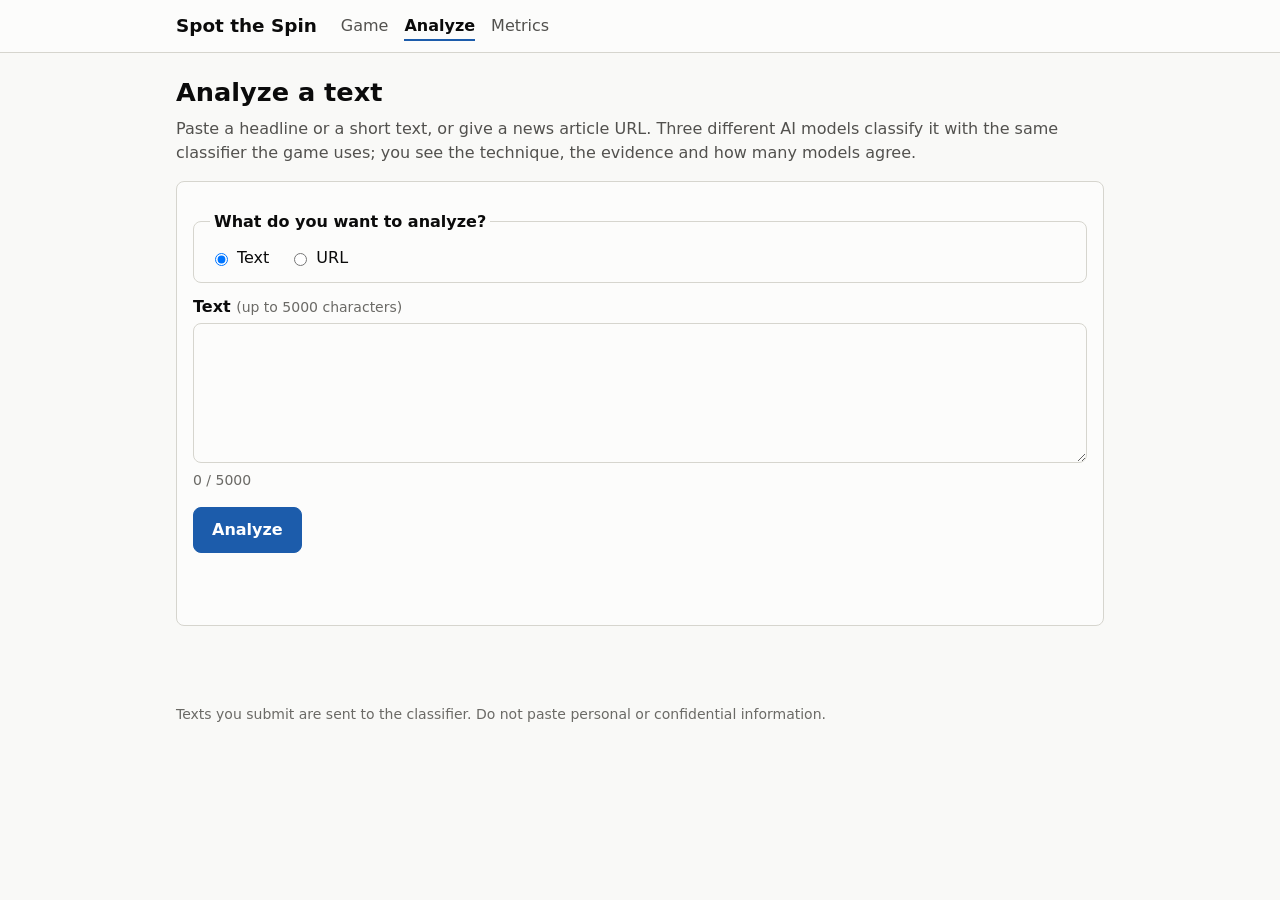
==== frontend/analyze/index.html @ 490c0509 "Add frontend: game, Analyze, /metrics and offline label pages with mock mode" ====
<!doctype html>
<html lang="en">
<head>
  <meta charset="utf-8">
  <meta name="viewport" content="width=device-width, initial-scale=1">
  <title>Analyze a Text</title>
  <meta name="description" content="Paste a text or a URL and see which manipulation technique three AI models find, with highlighted evidence.">
  <link rel="stylesheet" href="../assets/style.css">
</head>
<body>
  <div id="mock-banner" class="mock-banner" role="note" hidden>
    Mock mode: the result is a canned response from frontend/mock/, not a live analysis.
  </div>
  <header class="site-header">
    <div class="inner">
      <a class="brand" href="../" data-internal>Spot the Spin</a>
      <nav class="site-nav" aria-label="Main">
        <ul>
          <li><a href="../" data-internal>Game</a></li>
          <li><a href="./" data-internal aria-current="page">Analyze</a></li>
          <li><a href="../metrics/" data-internal>Metrics</a></li>
        </ul>
      </nav>
    </div>
  </header>

  <main id="analyze">
    <h1>Analyze a text</h1>
    <p class="lead">Paste a headline or a short text, or give a news article URL. Three different AI models classify it with the same classifier the game uses; you see the technique, the evidence and how many models agree.</p>

    <form id="analyze-form" class="card" novalidate>
      <fieldset>
        <legend>What do you want to analyze?</legend>
        <div class="inline-choices">
          <label for="mode-text"><input type="radio" name="input-mode" id="mode-text" value="text" checked> Text</label>
          <label for="mode-url"><input type="radio" name="input-mode" id="mode-url" value="url"> URL</label>
        </div>
      </fieldset>
      <div class="field" id="field-text">
        <label for="analyze-text">Text <span class="hint">(up to 5000 characters)</span></label>
        <textarea id="analyze-text" name="text" maxlength="5000" aria-describedby="text-count"></textarea>
        <div id="text-count" class="hint">0 / 5000</div>
      </div>
      <div class="field" id="field-url" hidden>
        <label for="analyze-url">Article URL <span class="hint">(https only; the headline and lead are extracted)</span></label>
        <input type="url" id="analyze-url" name="url" placeholder="https://example.com/news/story" inputmode="url" autocomplete="off">
      </div>
      <div class="btn-row">
        <button type="submit" id="analyze-submit" class="btn">Analyze</button>
      </div>
      <p id="analyze-status" class="status" role="status" aria-live="polite"></p>
      <div id="analyze-error" class="error" role="alert" hidden></div>
    </form>

    <section id="analyze-result" aria-labelledby="h-result" hidden>
      <h2 id="h-result">Result</h2>
      <p id="result-mock-note" class="banner banner-info" hidden></p>
      <div id="result-disputed" class="disputed-box" hidden></div>
      <div class="card">
        <div class="verdict-head">
          <span id="result-technique-label">Majority answer:</span>
          <span id="result-technique" class="verdict-technique"></span>
          <span id="result-confidence" class="pill"></span>
        </div>
        <p class="small muted">System confidence is the number of models that agree, not a probability. The answer can be wrong; see <a href="../metrics/" data-internal>measured accuracy</a>.</p>
        <p id="result-explanation"></p>
      </div>

      <h3>Evidence in the text</h3>
      <ul class="legend" aria-label="Highlight legend">
        <li><span class="swatch swatch-ref" aria-hidden="true"></span>Evidence chosen by at least two models</li>
      </ul>
      <p id="result-source" class="small muted" hidden></p>
      <div id="result-text" class="analyzed-text"></div>
      <p class="small">Evidence spans: <span id="result-spans"></span></p>

      <h3>How each model voted</h3>
      <div id="result-votes"></div>
    </section>
  </main>

  <footer class="site-footer">
    <p>Texts you submit are sent to the classifier. Do not paste personal or confidential information.</p>
  </footer>
  <script type="module" src="../assets/analyze.js"></script>
</body>
</html>
---- frontend/assets/style.css ----
/* Spot the Spin - shared styles. Plain CSS, no build step. */

:root {
  color-scheme: light;
  --page: #f9f9f7;
  --surface: #fcfcfb;
  --surface-2: #f0efec;
  --ink: #0b0b0b;
  --ink-2: #52514e;
  --muted: #6b6a66;
  --border: #d6d5ce;
  --grid: #e1e0d9;
  --accent: #1c5cab;
  --accent-ink: #ffffff;
  --focus: #1c5cab;
  --seq-1: #cde2fb;
  --seq-2: #86b6ef;
  --seq-3: #2a78d6;
  --seq-4: #104281;
  --ci-band: #9ec5f4;
  --ci-dot: #104281;
  --ref-bg: #fde68a;
  --ref-ink: #0b0b0b;
  --pick-line: #1c5cab;
  --good: #0a6b0a;
  --good-bg: #e3f4e3;
  --warn: #7a4b00;
  --warn-bg: #fff1cc;
  --warn-border: #e0a100;
  --bad: #a52828;
  --bad-bg: #fbe4e4;
  --radius: 8px;
  --gutter: 16px;
  font-family: system-ui, -apple-system, "Segoe UI", Roboto, sans-serif;
}

@media (prefers-color-scheme: dark) {
  :root:not([data-theme="light"]) {
    color-scheme: dark;
    --page: #0d0d0d;
    --surface: #1a1a19;
    --surface-2: #262624;
    --ink: #f0efec;
    --ink-2: #c3c2b7;
    --muted: #a6a59d;
    --border: #3d3d3a;
    --grid: #2c2c2a;
    --accent: #6da7ec;
    --accent-ink: #0b0b0b;
    --focus: #86b6ef;
    --seq-1: #1b2a3d;
    --seq-2: #184f95;
    --seq-3: #3987e5;
    --seq-4: #9ec5f4;
    --ci-band: #256abf;
    --ci-dot: #cde2fb;
    --ref-bg: #6b5200;
    --ref-ink: #fff8e0;
    --pick-line: #86b6ef;
    --good: #7fd67f;
    --good-bg: #13301a;
    --warn: #ffd580;
    --warn-bg: #3a2c00;
    --warn-border: #c98500;
    --bad: #ff9c9c;
    --bad-bg: #3d1616;
  }
}

:root[data-theme="dark"] {
  color-scheme: dark;
  --page: #0d0d0d;
  --surface: #1a1a19;
  --surface-2: #262624;
  --ink: #f0efec;
  --ink-2: #c3c2b7;
  --muted: #a6a59d;
  --border: #3d3d3a;
  --grid: #2c2c2a;
  --accent: #6da7ec;
  --accent-ink: #0b0b0b;
  --focus: #86b6ef;
  --seq-1: #1b2a3d;
  --seq-2: #184f95;
  --seq-3: #3987e5;
  --seq-4: #9ec5f4;
  --ci-band: #256abf;
  --ci-dot: #cde2fb;
  --ref-bg: #6b5200;
  --ref-ink: #fff8e0;
  --pick-line: #86b6ef;
  --good: #7fd67f;
  --good-bg: #13301a;
  --warn: #ffd580;
  --warn-bg: #3a2c00;
  --warn-border: #c98500;
  --bad: #ff9c9c;
  --bad-bg: #3d1616;
}

*, *::before, *::after { box-sizing: border-box; }

html { -webkit-text-size-adjust: 100%; }

body {
  margin: 0;
  background: var(--page);
  color: var(--ink);
  font-size: 1rem;
  line-height: 1.5;
  overflow-x: hidden;
}

a { color: var(--accent); }

:focus-visible {
  outline: 3px solid var(--focus);
  outline-offset: 2px;
}

.visually-hidden {
  position: absolute !important;
  width: 1px; height: 1px;
  padding: 0; margin: -1px;
  overflow: hidden; clip: rect(0 0 0 0);
  white-space: nowrap; border: 0;
}

/* ---------- Layout ---------- */

.site-header {
  background: var(--surface);
  border-bottom: 1px solid var(--border);
}
.site-header .inner,
main,
.site-footer {
  max-width: 960px;
  margin: 0 auto;
  padding-left: var(--gutter);
  padding-right: var(--gutter);
}
.site-header .inner {
  display: flex;
  flex-wrap: wrap;
  align-items: center;
  gap: 8px 24px;
  padding-top: 12px;
  padding-bottom: 12px;
}
.brand {
  font-weight: 700;
  font-size: 1.15rem;
  color: var(--ink);
  text-decoration: none;
}
.site-nav ul {
  list-style: none;
  display: flex;
  flex-wrap: wrap;
  gap: 4px 16px;
  margin: 0;
  padding: 0;
}
.site-nav a {
  color: var(--ink-2);
  text-decoration: none;
  padding: 4px 0;
  border-bottom: 2px solid transparent;
}
.site-nav a[aria-current="page"] {
  color: var(--ink);
  border-bottom-color: var(--accent);
  font-weight: 600;
}
main { padding-top: 24px; padding-bottom: 48px; }
.site-footer {
  color: var(--muted);
  font-size: 0.875rem;
  padding-bottom: 32px;
}

h1 { font-size: 1.6rem; line-height: 1.25; margin: 0 0 8px; }
h2 { font-size: 1.25rem; margin: 32px 0 12px; }
h3 { font-size: 1.05rem; margin: 24px 0 8px; }
.lead { color: var(--ink-2); margin-top: 0; }
.muted { color: var(--muted); }
.small { font-size: 0.875rem; }

.card {
  background: var(--surface);
  border: 1px solid var(--border);
  border-radius: var(--radius);
  padding: 16px;
  margin: 16px 0;
}

/* ---------- Banners ---------- */

.banner {
  border-radius: var(--radius);
  padding: 12px 16px;
  margin: 0 0 16px;
  border: 1px solid;
}
.banner strong { display: block; }
.banner-warn { background: var(--warn-bg); color: var(--warn); border-color: var(--warn-border); }
.banner-bad { background: var(--bad-bg); color: var(--bad); border-color: var(--bad); }
.banner-info { background: var(--surface-2); color: var(--ink-2); border-color: var(--border); }
.mock-banner {
  background: var(--warn-bg);
  color: var(--warn);
  border-bottom: 2px solid var(--warn-border);
  text-align: center;
  padding: 6px var(--gutter);
  font-size: 0.875rem;
}

/* ---------- Forms and buttons ---------- */

button, input, textarea, select { font: inherit; color: inherit; }

.btn {
  display: inline-block;
  min-height: 44px;
  padding: 10px 18px;
  border-radius: var(--radius);
  border: 1px solid var(--accent);
  background: var(--accent);
  color: var(--accent-ink);
  font-weight: 600;
  cursor: pointer;
}
.btn:disabled { opacity: 0.5; cursor: not-allowed; }
.btn-secondary {
  background: transparent;
  color: var(--accent);
}
.btn-row {
  display: flex;
  flex-wrap: wrap;
  gap: 8px;
  margin-top: 16px;
}

label { font-weight: 600; }
.field { margin: 12px 0; }
.field label, .field .label { display: block; margin-bottom: 4px; }
.hint { color: var(--muted); font-size: 0.875rem; font-weight: 400; }

input[type="text"], input[type="url"], textarea, select {
  width: 100%;
  max-width: 100%;
  padding: 10px 12px;
  border: 1px solid var(--border);
  border-radius: var(--radius);
  background: var(--surface);
}
textarea { min-height: 140px; resize: vertical; }

fieldset {
  border: 1px solid var(--border);
  border-radius: var(--radius);
  padding: 12px 16px;
  margin: 12px 0;
  min-width: 0;
}
legend { font-weight: 600; padding: 0 4px; }

.choice-list { display: grid; gap: 8px; margin: 0; padding: 0; list-style: none; }
@media (min-width: 640px) {
  .choice-list { grid-template-columns: 1fr 1fr; }
}
.choice {
  display: flex;
  gap: 10px;
  align-items: flex-start;
  border: 1px solid var(--border);
  border-radius: var(--radius);
  padding: 10px 12px;
  background: var(--surface);
  cursor: pointer;
  font-weight: 400;
}
.choice input { margin-top: 4px; flex: none; width: 18px; height: 18px; }
.choice .choice-title { font-weight: 600; display: block; }
.choice .choice-desc { color: var(--muted); font-size: 0.875rem; display: block; }
.choice:has(input:checked) { border-color: var(--accent); box-shadow: inset 0 0 0 1px var(--accent); }

.inline-choices { display: flex; flex-wrap: wrap; gap: 8px 20px; }
.inline-choices label { font-weight: 400; display: inline-flex; gap: 6px; align-items: center; }

/* ---------- Steps ---------- */

.steps {
  list-style: none;
  display: flex;
  flex-wrap: wrap;
  gap: 4px 6px;
  padding: 0;
  margin: 0 0 16px;
  font-size: 0.875rem;
}
.steps li {
  padding: 4px 10px;
  border-radius: 999px;
  border: 1px solid var(--border);
  color: var(--muted);
}
.steps li[aria-current="step"] {
  border-color: var(--accent);
  color: var(--ink);
  font-weight: 600;
}

.headline-list { list-style: none; padding: 0; margin: 0; display: grid; gap: 12px; }
.headline-list li {
  background: var(--surface);
  border: 1px solid var(--border);
  border-radius: var(--radius);
  padding: 12px 16px;
}
.headline-text { font-size: 1.15rem; font-weight: 600; line-height: 1.4; }
.headline-meta { color: var(--muted); font-size: 0.875rem; }
.headline-current {
  font-size: 1.2rem;
  font-weight: 600;
  line-height: 1.6;
  background: var(--surface);
  border: 1px solid var(--border);
  border-radius: var(--radius);
  padding: 12px 16px;
  overflow-wrap: anywhere;
}

/* ---------- Word tokens (keyboard-operable buttons) ---------- */

.tokens { line-height: 2.2; overflow-wrap: anywhere; }
.token {
  display: inline;
  font: inherit;
  font-weight: inherit;
  color: inherit;
  background: transparent;
  border: 0;
  border-bottom: 2px dashed var(--border);
  border-radius: 3px;
  padding: 2px 1px;
  margin: 0;
  cursor: pointer;
}
.token:hover { background: var(--surface-2); }
.token[aria-pressed="true"] {
  background: var(--accent);
  color: var(--accent-ink);
  border-bottom-color: var(--accent);
}
.tokens.is-disabled .token { cursor: not-allowed; opacity: 0.6; }

/* ---------- Highlighting ---------- */

.hl-ref {
  background: var(--ref-bg);
  color: var(--ref-ink);
  border-radius: 3px;
  padding: 0 1px;
}
.hl-pick {
  text-decoration: underline;
  text-decoration-color: var(--pick-line);
  text-decoration-thickness: 3px;
  text-underline-offset: 4px;
}
.legend {
  display: flex;
  flex-wrap: wrap;
  gap: 4px 16px;
  font-size: 0.875rem;
  color: var(--ink-2);
  margin: 8px 0;
  padding: 0;
  list-style: none;
}
.swatch {
  display: inline-block;
  width: 1.4em;
  height: 1em;
  vertical-align: -2px;
  margin-right: 4px;
  border-radius: 3px;
}
.swatch-ref { background: var(--ref-bg); border: 1px solid var(--warn-border); }
.swatch-pick { border-bottom: 3px solid var(--pick-line); border-radius: 0; }

.analyzed-text {
  white-space: pre-wrap;
  overflow-wrap: anywhere;
  line-height: 1.8;
  background: var(--surface);
  border: 1px solid var(--border);
  border-radius: var(--radius);
  padding: 12px 16px;
}

/* ---------- Verdict blocks ---------- */

.verdict-head { display: flex; flex-wrap: wrap; gap: 8px 16px; align-items: baseline; }
.verdict-technique { font-size: 1.3rem; font-weight: 700; }
.pill {
  display: inline-block;
  padding: 2px 10px;
  border-radius: 999px;
  font-size: 0.875rem;
  font-weight: 600;
  border: 1px solid var(--border);
  background: var(--surface-2);
  color: var(--ink-2);
}
.pill-good { background: var(--good-bg); color: var(--good); border-color: var(--good); }
.pill-warn { background: var(--warn-bg); color: var(--warn); border-color: var(--warn-border); }
.pill-bad { background: var(--bad-bg); color: var(--bad); border-color: var(--bad); }

.disputed-box {
  border: 2px solid var(--warn-border);
  background: var(--warn-bg);
  color: var(--warn);
  border-radius: var(--radius);
  padding: 12px 16px;
  margin: 12px 0;
}
.disputed-box strong { font-size: 1.1rem; }

.score-table { width: 100%; border-collapse: collapse; }
.score-table th, .score-table td { text-align: left; padding: 6px 8px; border-bottom: 1px solid var(--grid); }
.score-table td.num { text-align: right; font-variant-numeric: tabular-nums; white-space: nowrap; }
.score-table tr.total td, .score-table tr.total th { font-weight: 700; border-bottom: 0; }
.big-score { font-size: 2.4rem; font-weight: 700; line-height: 1.1; }

/* ---------- Tables (metrics, votes) ---------- */

.table-wrap {
  overflow-x: auto;
  -webkit-overflow-scrolling: touch;
  max-width: 100%;
  border: 1px solid var(--border);
  border-radius: var(--radius);
  background: var(--surface);
}
table.data {
  width: 100%;
  border-collapse: collapse;
  font-size: 0.9rem;
}
table.data caption {
  text-align: left;
  padding: 8px 12px;
  color: var(--ink-2);
  font-size: 0.875rem;
}
table.data th, table.data td {
  padding: 6px 10px;
  border-bottom: 1px solid var(--grid);
  text-align: left;
  vertical-align: middle;
}
table.data th { font-weight: 600; color: var(--ink-2); }
table.data td.num, table.data th.num { text-align: right; font-variant-numeric: tabular-nums; white-space: nowrap; }
table.data tbody tr:last-child td, table.data tbody tr:last-child th { border-bottom: 0; }

/* Confusion matrix */
table.cm th, table.cm td { text-align: center; padding: 6px; min-width: 40px; }
table.cm th[scope="row"] { text-align: left; white-space: nowrap; }
table.cm td.cell { font-variant-numeric: tabular-nums; }
table.cm td.diag { font-weight: 700; outline: 2px solid var(--ink-2); outline-offset: -3px; }
table.cm thead th.col-head { writing-mode: vertical-rl; transform: rotate(180deg); white-space: nowrap; font-size: 0.8rem; }
.cm-s0 { background: transparent; }
.cm-s1 { background: var(--seq-1); }
.cm-s2 { background: var(--seq-2); }
.cm-s3 { background: var(--seq-3); color: #ffffff; }
.cm-s4 { background: var(--seq-4); color: #ffffff; }
@media (prefers-color-scheme: dark) {
  :root:not([data-theme="light"]) .cm-s4 { color: #0b0b0b; }
}
:root[data-theme="dark"] .cm-s4 { color: #0b0b0b; }

/* Interval bar: value dot plus Wilson 95% band on a 0..1 track */
.ci-bar {
  position: relative;
  height: 14px;
  min-width: 100px;
  width: 100%;
  background: linear-gradient(to right, var(--grid) 0 1px, transparent 1px) 0 0 / 25% 100% repeat-x;
  border-left: 1px solid var(--border);
  border-right: 1px solid var(--border);
}
.ci-bar .band {
  position: absolute;
  top: 4px;
  height: 6px;
  background: var(--ci-band);
  border-radius: 3px;
}
.ci-bar .dot {
  position: absolute;
  top: 1px;
  width: 12px;
  height: 12px;
  margin-left: -6px;
  border-radius: 50%;
  background: var(--ci-dot);
  border: 2px solid var(--surface);
}

/* Stat tiles */
.tiles {
  display: grid;
  gap: 12px;
  grid-template-columns: repeat(auto-fit, minmax(180px, 1fr));
  margin: 12px 0;
}
.tile {
  background: var(--surface);
  border: 1px solid var(--border);
  border-radius: var(--radius);
  padding: 12px 14px;
}
.tile .tile-label { color: var(--ink-2); font-size: 0.875rem; font-weight: 600; }
.tile .tile-value { font-size: 1.8rem; font-weight: 700; line-height: 1.2; }
.tile .tile-sub { color: var(--muted); font-size: 0.8rem; }
.tile-prominent {
  border: 2px solid var(--accent);
  grid-column: 1 / -1;
}
.tile-prominent .tile-value { font-size: 2.4rem; }

.source-section {
  border-top: 3px solid var(--border);
  margin-top: 32px;
  padding-top: 8px;
}
.empty-state {
  border: 1px dashed var(--border);
  border-radius: var(--radius);
  padding: 16px;
  color: var(--ink-2);
  background: var(--surface);
}

/* Status / errors */
.status { min-height: 1.5em; color: var(--ink-2); }
.error {
  color: var(--bad);
  background: var(--bad-bg);
  border: 1px solid var(--bad);
  border-radius: var(--radius);
  padding: 10px 14px;
}
[hidden] { display: none !important; }

/* Label helper */
.label-layout { display: grid; gap: 16px; }
.progress { font-variant-numeric: tabular-nums; }
.kbd-hint { font-size: 0.8rem; color: var(--muted); }

@media (max-width: 480px) {
  h1 { font-size: 1.35rem; }
  .headline-current { font-size: 1.05rem; }
  .tile-prominent .tile-value { font-size: 2rem; }
  .btn { width: 100%; }
}
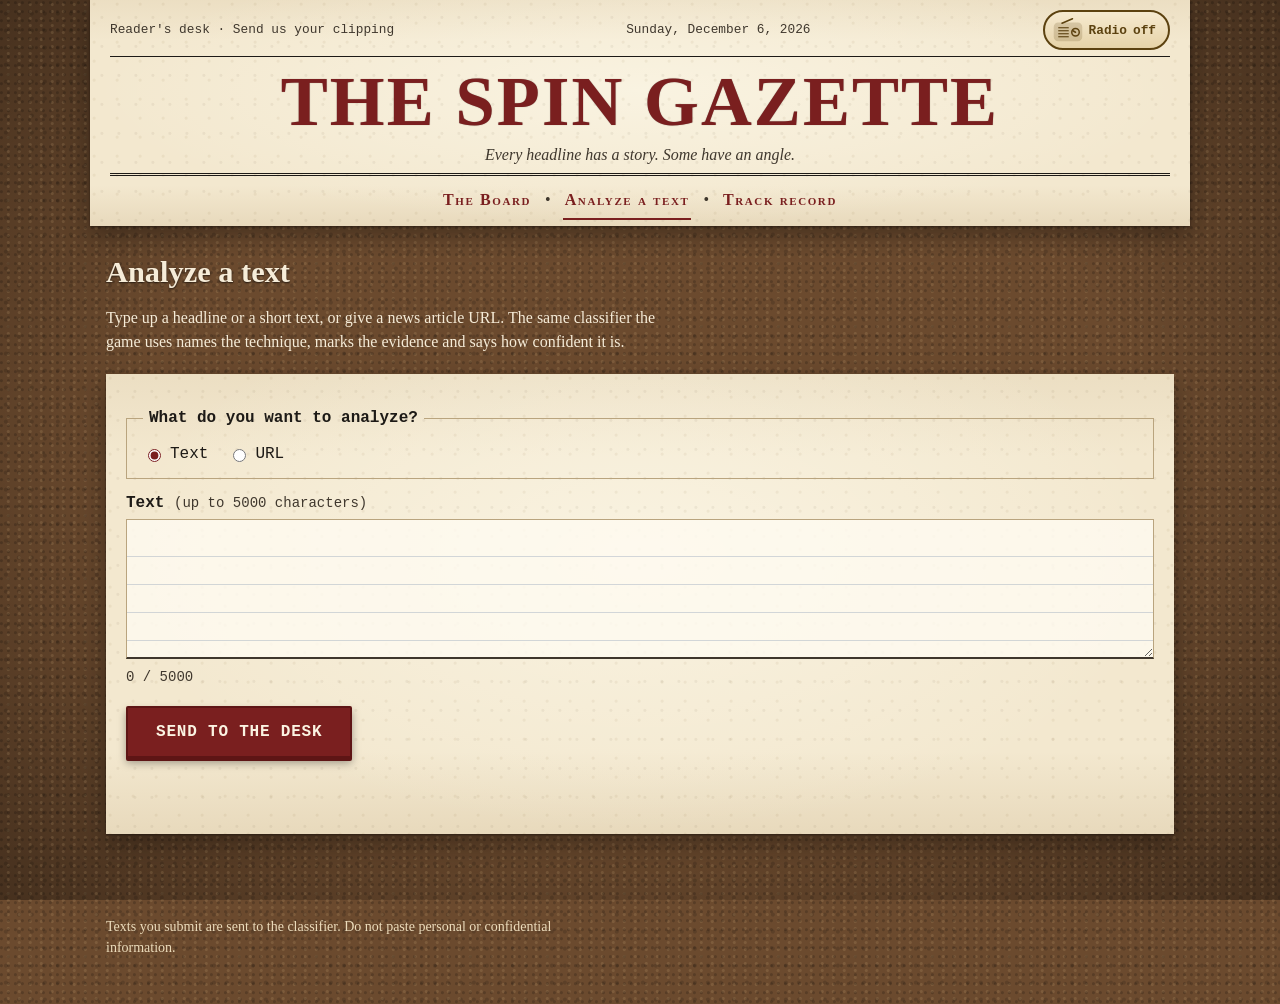
==== commit 3f03837f: "Redesign frontend as a detective cork board with animations, confidence scale and radio music" ====
--- a/frontend/analyze/index.html
+++ b/frontend/analyze/index.html
@@ -4,31 +4,45 @@
   <meta charset="utf-8">
   <meta name="viewport" content="width=device-width, initial-scale=1">
   <title>Analyze a Text</title>
-  <meta name="description" content="Paste a text or a URL and see which manipulation technique three AI models find, with highlighted evidence.">
+  <meta name="description" content="Paste a text or a URL and see which manipulation technique the classifier finds, with highlighted evidence.">
   <link rel="stylesheet" href="../assets/style.css">
 </head>
-<body>
+<body class="page-analyze">
   <div id="mock-banner" class="mock-banner" role="note" hidden>
     Mock mode: the result is a canned response from frontend/mock/, not a live analysis.
   </div>
-  <header class="site-header">
-    <div class="inner">
-      <a class="brand" href="../" data-internal>Spot the Spin</a>
-      <nav class="site-nav" aria-label="Main">
-        <ul>
-          <li><a href="../" data-internal>Game</a></li>
-          <li><a href="./" data-internal aria-current="page">Analyze</a></li>
-          <li><a href="../metrics/" data-internal>Metrics</a></li>
-        </ul>
-      </nav>
+  <header class="masthead paper">
+    <div class="masthead-top">
+      <span class="edition">Reader's desk · Send us your clipping</span>
+      <span id="masthead-date" class="dateline"></span>
+      <button type="button" id="radio-toggle" class="radio-toggle" aria-pressed="false" aria-label="Background music: old-time radio">
+        <svg class="radio-icon" viewBox="0 0 40 32" aria-hidden="true" focusable="false">
+          <rect x="2" y="7" width="36" height="23" rx="5" fill="currentColor" opacity=".18" stroke="currentColor" stroke-width="2"/>
+          <path d="M12 7 L26 1" stroke="currentColor" stroke-width="2" stroke-linecap="round"/>
+          <g stroke="currentColor" stroke-width="1.5"><line x1="7" y1="13" x2="21" y2="13"/><line x1="7" y1="17" x2="21" y2="17"/><line x1="7" y1="21" x2="21" y2="21"/><line x1="7" y1="25" x2="21" y2="25"/></g>
+          <circle class="radio-knob" cx="30" cy="19" r="5" fill="none" stroke="currentColor" stroke-width="2"/>
+          <line class="radio-knob-mark" x1="30" y1="19" x2="30" y2="15" stroke="currentColor" stroke-width="2" stroke-linecap="round"/>
+        </svg>
+        <span class="radio-label">Radio</span>
+        <span class="radio-state" aria-hidden="true">off</span>
+      </button>
     </div>
+    <a class="masthead-title" href="../" data-internal>The Spin Gazette</a>
+    <p class="masthead-tag">Every headline has a story. Some have an angle.</p>
+    <nav class="site-nav" aria-label="Main">
+      <ul>
+        <li><a href="../" data-internal>The Board</a></li>
+        <li><a href="./" data-internal aria-current="page">Analyze a text</a></li>
+        <li><a href="../metrics/" data-internal>Track record</a></li>
+      </ul>
+    </nav>
   </header>
 
   <main id="analyze">
-    <h1>Analyze a text</h1>
-    <p class="lead">Paste a headline or a short text, or give a news article URL. Three different AI models classify it with the same classifier the game uses; you see the technique, the evidence and how many models agree.</p>
+    <h1 class="board-heading">Analyze a text</h1>
+    <p class="lead-on-board">Type up a headline or a short text, or give a news article URL. The same classifier the game uses names the technique, marks the evidence and says how confident it is.</p>
 
-    <form id="analyze-form" class="card" novalidate>
+    <form id="analyze-form" class="paper sheet typewriter-sheet" novalidate>
       <fieldset>
         <legend>What do you want to analyze?</legend>
         <div class="inline-choices">
@@ -46,42 +60,41 @@
         <input type="url" id="analyze-url" name="url" placeholder="https://example.com/news/story" inputmode="url" autocomplete="off">
       </div>
       <div class="btn-row">
-        <button type="submit" id="analyze-submit" class="btn">Analyze</button>
+        <button type="submit" id="analyze-submit" class="btn btn-file">Send to the desk</button>
       </div>
       <p id="analyze-status" class="status" role="status" aria-live="polite"></p>
       <div id="analyze-error" class="error" role="alert" hidden></div>
     </form>
 
     <section id="analyze-result" aria-labelledby="h-result" hidden>
-      <h2 id="h-result">Result</h2>
+      <h2 id="h-result" class="board-heading">The desk's verdict</h2>
       <p id="result-mock-note" class="banner banner-info" hidden></p>
-      <div id="result-disputed" class="disputed-box" hidden></div>
-      <div class="card">
+      <div class="clipping paper reveal-clip pinned">
+        <div id="result-stamp" class="stamp" aria-hidden="true"></div>
+        <div id="result-disputed" class="disputed-box" hidden></div>
         <div class="verdict-head">
-          <span id="result-technique-label">Majority answer:</span>
+          <span id="result-technique-label" class="typewriter">System's call:</span>
           <span id="result-technique" class="verdict-technique"></span>
           <span id="result-confidence" class="pill"></span>
         </div>
-        <p class="small muted">System confidence is the number of models that agree, not a probability. The answer can be wrong; see <a href="../metrics/" data-internal>measured accuracy</a>.</p>
-        <p id="result-explanation"></p>
+        <p class="small muted-ink">This is the system's call, not the truth. Confidence says how strongly the system agrees with itself, not a probability; see the <a href="../metrics/" data-internal>measured track record</a>.</p>
+        <p id="result-explanation" class="explanation"></p>
+
+        <h3>Evidence in the text</h3>
+        <ul class="legend" aria-label="Highlight legend">
+          <li><span class="swatch swatch-ref" aria-hidden="true"></span>Evidence the system points to</li>
+        </ul>
+        <p id="result-source" class="small muted-ink" hidden></p>
+        <div id="result-text" class="analyzed-text"></div>
+        <p class="small">Evidence spans: <span id="result-spans"></span></p>
       </div>
-
-      <h3>Evidence in the text</h3>
-      <ul class="legend" aria-label="Highlight legend">
-        <li><span class="swatch swatch-ref" aria-hidden="true"></span>Evidence chosen by at least two models</li>
-      </ul>
-      <p id="result-source" class="small muted" hidden></p>
-      <div id="result-text" class="analyzed-text"></div>
-      <p class="small">Evidence spans: <span id="result-spans"></span></p>
-
-      <h3>How each model voted</h3>
-      <div id="result-votes"></div>
     </section>
   </main>
 
   <footer class="site-footer">
     <p>Texts you submit are sent to the classifier. Do not paste personal or confidential information.</p>
   </footer>
+  <script src="../assets/radio.js" defer></script>
   <script type="module" src="../assets/analyze.js"></script>
 </body>
 </html>
--- a/frontend/assets/style.css
+++ b/frontend/assets/style.css
@@ -1,122 +1,74 @@
-/* Spot the Spin - shared styles. Plain CSS, no build step. */
+/* Spot the Spin - "The Spin Gazette": a 1940s-50s newsroom detective's cork board.
+   Plain CSS, no build step, no external fonts or images: textures are gradients, graphics are inline SVG.
+   One fixed palette (cork, newsprint, ink, oxblood, brass); every text colour pair meets WCAG AA. */
 
 :root {
   color-scheme: light;
-  --page: #f9f9f7;
-  --surface: #fcfcfb;
-  --surface-2: #f0efec;
-  --ink: #0b0b0b;
-  --ink-2: #52514e;
-  --muted: #6b6a66;
-  --border: #d6d5ce;
-  --grid: #e1e0d9;
-  --accent: #1c5cab;
-  --accent-ink: #ffffff;
-  --focus: #1c5cab;
-  --seq-1: #cde2fb;
-  --seq-2: #86b6ef;
-  --seq-3: #2a78d6;
-  --seq-4: #104281;
-  --ci-band: #9ec5f4;
-  --ci-dot: #104281;
-  --ref-bg: #fde68a;
-  --ref-ink: #0b0b0b;
-  --pick-line: #1c5cab;
-  --good: #0a6b0a;
-  --good-bg: #e3f4e3;
-  --warn: #7a4b00;
-  --warn-bg: #fff1cc;
-  --warn-border: #e0a100;
-  --bad: #a52828;
-  --bad-bg: #fbe4e4;
-  --radius: 8px;
+  --cork: #6b4a2e;
+  --cork-dark: #4a321e;
+  --cork-light: #8a6340;
+  --on-cork: #f6ecd8;        /* text placed directly on the cork: >= 7:1 on --cork */
+  --on-cork-2: #ecdcbc;
+  --paper: #f3e8cf;
+  --paper-2: #ebdcbc;
+  --paper-edge: #d9c49b;
+  --card: #fbf6ea;
+  --ink: #1d1a16;
+  --ink-2: #3f372d;          /* secondary text on paper: >= 9:1 */
+  --rule: #b9a47e;
+  --oxblood: #7a1f1f;        /* string, stamps, primary buttons: >= 9:1 on paper */
+  --oxblood-2: #5e1515;
+  --string: #9b2323;
+  --brass: #b08d57;          /* decorative only */
+  --brass-ink: #5c4210;      /* brass-coloured text: >= 6:1 on paper */
+  --green-ink: #1f4d2c;
+  --green-bg: #dde8cf;
+  --marker: #f2cf4a;
+  --marker-ref: #f5d76e;
+  --focus: #1b4f8a;
+  --seq-1: #ead9b5;
+  --seq-2: #d4b47c;
+  --seq-3: #8f6230;
+  --seq-4: #553614;
+  --serif-head: "Playfair Display", "Bodoni 72", Didot, "Bodoni MT", Georgia, "Times New Roman", serif;
+  --serif: Georgia, "Times New Roman", Times, serif;
+  --mono: "Courier New", Courier, "Nimbus Mono PS", "Liberation Mono", monospace;
   --gutter: 16px;
-  font-family: system-ui, -apple-system, "Segoe UI", Roboto, sans-serif;
-}
-
-@media (prefers-color-scheme: dark) {
-  :root:not([data-theme="light"]) {
-    color-scheme: dark;
-    --page: #0d0d0d;
-    --surface: #1a1a19;
-    --surface-2: #262624;
-    --ink: #f0efec;
-    --ink-2: #c3c2b7;
-    --muted: #a6a59d;
-    --border: #3d3d3a;
-    --grid: #2c2c2a;
-    --accent: #6da7ec;
-    --accent-ink: #0b0b0b;
-    --focus: #86b6ef;
-    --seq-1: #1b2a3d;
-    --seq-2: #184f95;
-    --seq-3: #3987e5;
-    --seq-4: #9ec5f4;
-    --ci-band: #256abf;
-    --ci-dot: #cde2fb;
-    --ref-bg: #6b5200;
-    --ref-ink: #fff8e0;
-    --pick-line: #86b6ef;
-    --good: #7fd67f;
-    --good-bg: #13301a;
-    --warn: #ffd580;
-    --warn-bg: #3a2c00;
-    --warn-border: #c98500;
-    --bad: #ff9c9c;
-    --bad-bg: #3d1616;
-  }
-}
-
-:root[data-theme="dark"] {
-  color-scheme: dark;
-  --page: #0d0d0d;
-  --surface: #1a1a19;
-  --surface-2: #262624;
-  --ink: #f0efec;
-  --ink-2: #c3c2b7;
-  --muted: #a6a59d;
-  --border: #3d3d3a;
-  --grid: #2c2c2a;
-  --accent: #6da7ec;
-  --accent-ink: #0b0b0b;
-  --focus: #86b6ef;
-  --seq-1: #1b2a3d;
-  --seq-2: #184f95;
-  --seq-3: #3987e5;
-  --seq-4: #9ec5f4;
-  --ci-band: #256abf;
-  --ci-dot: #cde2fb;
-  --ref-bg: #6b5200;
-  --ref-ink: #fff8e0;
-  --pick-line: #86b6ef;
-  --good: #7fd67f;
-  --good-bg: #13301a;
-  --warn: #ffd580;
-  --warn-bg: #3a2c00;
-  --warn-border: #c98500;
-  --bad: #ff9c9c;
-  --bad-bg: #3d1616;
+  --paper-bg:
+    radial-gradient(circle at 18% 22%, rgba(120, 85, 30, 0.07) 0 1px, transparent 2px) 0 0 / 23px 19px,
+    radial-gradient(circle at 70% 60%, rgba(60, 40, 10, 0.06) 0 1px, transparent 2px) 0 0 / 17px 29px,
+    radial-gradient(ellipse at 50% 40%, rgba(255, 252, 240, 0.55), rgba(255, 252, 240, 0) 70%),
+    linear-gradient(180deg, rgba(150, 110, 50, 0.08), rgba(150, 110, 50, 0) 18%, rgba(150, 110, 50, 0) 82%, rgba(150, 110, 50, 0.12)),
+    var(--paper);
+  font-family: var(--serif);
 }
 
 *, *::before, *::after { box-sizing: border-box; }
-
 html { -webkit-text-size-adjust: 100%; }
 
 body {
   margin: 0;
-  background: var(--page);
-  color: var(--ink);
+  color: var(--on-cork);
   font-size: 1rem;
   line-height: 1.5;
   overflow-x: hidden;
-}
-
-a { color: var(--accent); }
-
-:focus-visible {
-  outline: 3px solid var(--focus);
-  outline-offset: 2px;
-}
+  min-height: 100vh;
+  background-color: var(--cork);
+  background-image:
+    radial-gradient(circle at 20% 30%, rgba(0, 0, 0, 0.18) 0 1px, transparent 2px),
+    radial-gradient(circle at 75% 65%, rgba(255, 220, 160, 0.12) 0 1px, transparent 2px),
+    radial-gradient(circle at 45% 80%, rgba(0, 0, 0, 0.14) 0 1.5px, transparent 2.5px),
+    radial-gradient(ellipse at center, rgba(0, 0, 0, 0) 55%, rgba(0, 0, 0, 0.35) 100%);
+  background-size: 7px 9px, 11px 7px, 13px 17px, 100% 100%;
+  background-attachment: scroll, scroll, scroll, fixed;
+}
+
+a { color: var(--oxblood); text-underline-offset: 2px; }
+body > main a:not(.btn):not(.note-link), .site-footer a { color: inherit; }
+.paper a:not(.btn):not(.note-link) { color: var(--oxblood); }
+
+:focus-visible { outline: 3px solid var(--focus); outline-offset: 2px; }
+body :focus-visible { box-shadow: 0 0 0 5px rgba(246, 236, 216, 0.9); }
 
 .visually-hidden {
   position: absolute !important;
@@ -125,446 +77,752 @@
   overflow: hidden; clip: rect(0 0 0 0);
   white-space: nowrap; border: 0;
 }
-
-/* ---------- Layout ---------- */
-
-.site-header {
-  background: var(--surface);
-  border-bottom: 1px solid var(--border);
-}
-.site-header .inner,
-main,
-.site-footer {
-  max-width: 960px;
+[hidden] { display: none !important; }
+
+.typewriter { font-family: var(--mono); letter-spacing: 0.02em; }
+.small-caps { font-variant: small-caps; letter-spacing: 0.08em; }
+.small { font-size: 0.875rem; }
+.muted, .muted-ink { color: var(--ink-2); }
+
+/* ---------- Paper ---------- */
+
+.paper {
+  position: relative;
+  isolation: isolate;
+  color: var(--ink);
+}
+.paper::before {
+  content: "";
+  position: absolute;
+  inset: 0;
+  z-index: -1;
+  background: var(--paper-bg);
+  box-shadow: 0 1px 2px rgba(0, 0, 0, 0.35), 0 10px 24px rgba(0, 0, 0, 0.35);
+}
+.sheet { padding: 20px; margin: 20px 0; }
+
+/* Deckled / torn edge clippings: the paper layer is clipped, the drop shadow follows the clip. */
+.clipping { padding: 22px 20px 18px; filter: drop-shadow(0 6px 7px rgba(0, 0, 0, 0.42)); }
+.clipping::before {
+  box-shadow: none;
+  clip-path: polygon(0% 2%, 4% 0%, 9% 1.5%, 15% 0.3%, 22% 1.8%, 30% 0.2%, 37% 1.4%, 45% 0%, 52% 1.6%, 60% 0.4%, 67% 1.9%, 75% 0.3%, 82% 1.5%, 90% 0%, 96% 1.4%, 100% 0.5%,
+    99.2% 12%, 100% 25%, 99% 38%, 100% 52%, 99.3% 66%, 100% 80%, 99% 92%, 100% 99%,
+    95% 98.3%, 88% 100%, 81% 98.6%, 73% 99.8%, 66% 98.4%, 58% 100%, 50% 98.6%, 42% 99.7%, 35% 98.2%, 27% 100%, 19% 98.5%, 11% 99.8%, 5% 98.4%, 0% 100%,
+    0.8% 88%, 0% 75%, 1% 62%, 0% 48%, 0.7% 34%, 0% 20%);
+}
+
+/* Push pin */
+.pinned::after, .case-card::after, .note-card::after {
+  content: "";
+  position: absolute;
+  top: -6px;
+  left: calc(50% - 9px);
+  width: 18px;
+  height: 18px;
+  border-radius: 50%;
+  background: radial-gradient(circle at 35% 30%, #f0a5a5 0 2px, #b32a2a 3px, #6e1414 9px);
+  box-shadow: 1px 3px 3px rgba(0, 0, 0, 0.5);
+  z-index: 2;
+}
+.note-card::after { background: radial-gradient(circle at 35% 30%, #fff3c4 0 2px, #c9a24e 3px, #6b4f1a 9px); }
+
+/* ---------- Masthead ---------- */
+
+.masthead {
+  max-width: 1100px;
   margin: 0 auto;
-  padding-left: var(--gutter);
-  padding-right: var(--gutter);
-}
-.site-header .inner {
+  padding: 10px 20px 0;
+  text-align: center;
+}
+.masthead-top {
   display: flex;
   flex-wrap: wrap;
   align-items: center;
-  gap: 8px 24px;
-  padding-top: 12px;
-  padding-bottom: 12px;
-}
-.brand {
-  font-weight: 700;
-  font-size: 1.15rem;
+  justify-content: space-between;
+  gap: 6px 16px;
+  font-family: var(--mono);
+  font-size: 0.8rem;
+  color: var(--ink-2);
+  border-bottom: 1px solid var(--ink);
+  padding-bottom: 6px;
+}
+.masthead-title {
+  display: block;
+  font-family: var(--serif-head);
+  font-weight: 900;
+  font-size: clamp(2.1rem, 8vw, 4.4rem);
+  line-height: 1.05;
+  letter-spacing: 0.03em;
+  text-transform: uppercase;
   color: var(--ink);
   text-decoration: none;
-}
+  margin: 8px 0 2px;
+  text-shadow: 0 0 1px rgba(29, 26, 22, 0.45);
+}
+.masthead-tag {
+  font-style: italic;
+  margin: 0;
+  padding: 2px 0 6px;
+  color: var(--ink-2);
+  border-bottom: 3px double var(--ink);
+}
+.masthead-compact .masthead-title { font-size: clamp(1.4rem, 5vw, 2.2rem); padding-bottom: 8px; }
 .site-nav ul {
   list-style: none;
   display: flex;
   flex-wrap: wrap;
-  gap: 4px 16px;
+  justify-content: center;
+  gap: 0;
   margin: 0;
-  padding: 0;
-}
+  padding: 6px 0;
+}
+.site-nav li + li::before { content: "\2022"; color: var(--ink-2); padding: 0 12px; }
 .site-nav a {
-  color: var(--ink-2);
+  color: var(--ink);
   text-decoration: none;
-  padding: 4px 0;
+  font-variant: small-caps;
+  letter-spacing: 0.1em;
+  font-weight: 700;
+  display: inline-block;
+  padding: 6px 2px;
   border-bottom: 2px solid transparent;
 }
-.site-nav a[aria-current="page"] {
-  color: var(--ink);
-  border-bottom-color: var(--accent);
-  font-weight: 600;
-}
-main { padding-top: 24px; padding-bottom: 48px; }
-.site-footer {
-  color: var(--muted);
-  font-size: 0.875rem;
-  padding-bottom: 32px;
-}
-
-h1 { font-size: 1.6rem; line-height: 1.25; margin: 0 0 8px; }
-h2 { font-size: 1.25rem; margin: 32px 0 12px; }
-h3 { font-size: 1.05rem; margin: 24px 0 8px; }
-.lead { color: var(--ink-2); margin-top: 0; }
-.muted { color: var(--muted); }
-.small { font-size: 0.875rem; }
-
-.card {
-  background: var(--surface);
-  border: 1px solid var(--border);
-  border-radius: var(--radius);
-  padding: 16px;
-  margin: 16px 0;
-}
-
-/* ---------- Banners ---------- */
-
+.site-nav a:hover { border-bottom-color: var(--ink-2); }
+.site-nav a[aria-current="page"] { color: var(--oxblood); border-bottom-color: var(--oxblood); }
+
+/* Radio toggle */
+.radio-toggle {
+  display: inline-flex;
+  align-items: center;
+  gap: 6px;
+  min-height: 40px;
+  padding: 4px 12px 4px 8px;
+  border: 2px solid var(--brass-ink);
+  border-radius: 999px;
+  background: linear-gradient(180deg, #f6ead0, #e6d3a8);
+  color: var(--brass-ink);
+  font: 700 0.8rem var(--mono);
+  cursor: pointer;
+}
+.radio-toggle:hover { background: linear-gradient(180deg, #fbf0d8, #ead8af); }
+.radio-icon { width: 30px; height: 24px; flex: none; }
+.radio-knob-mark { transform-origin: 30px 19px; transform: rotate(-60deg); transition: transform 0.4s ease; }
+.radio-toggle.is-on { color: var(--oxblood); border-color: var(--oxblood); }
+.radio-toggle.is-on .radio-knob-mark { transform: rotate(60deg); }
+.radio-toggle.is-on .radio-state::before {
+  content: "";
+  display: inline-block;
+  width: 8px; height: 8px;
+  margin-right: 5px;
+  border-radius: 50%;
+  background: #d23c2a;
+  box-shadow: 0 0 6px 2px rgba(230, 80, 40, 0.6);
+  animation: lamp 1.6s ease-in-out infinite;
+}
+.radio-toggle.is-ready { border-style: dashed; }
+.radio-toggle:disabled { opacity: 0.6; cursor: not-allowed; }
+@keyframes lamp { 50% { opacity: 0.55; } }
+
+/* ---------- Layout ---------- */
+
+main, .site-footer {
+  max-width: 1100px;
+  margin: 0 auto;
+  padding-left: var(--gutter);
+  padding-right: var(--gutter);
+}
+main { padding-top: 20px; padding-bottom: 48px; animation: page-in 0.45s cubic-bezier(.2, .7, .2, 1) both; }
+.site-footer { color: var(--on-cork-2); font-size: 0.875rem; padding-bottom: 32px; }
+.site-footer p { max-width: 70ch; }
+
+.page-leaving main { animation: page-out 0.28s ease-in forwards; }
+@keyframes page-in {
+  from { opacity: 0; transform: translateX(36px) rotate(0.5deg); }
+  to { opacity: 1; transform: none; }
+}
+@keyframes page-out {
+  to { opacity: 0; transform: translateX(-48px) rotate(-1deg); }
+}
+
+h1, h2, h3 { font-family: var(--serif-head); line-height: 1.2; }
+h1 { font-size: 1.9rem; margin: 0 0 8px; }
+h2 { font-size: 1.4rem; margin: 24px 0 12px; }
+h3 { font-size: 1.1rem; margin: 20px 0 8px; }
+.board-heading { color: var(--on-cork); text-shadow: 0 1px 2px rgba(0, 0, 0, 0.6); margin-top: 8px; }
+.lead-on-board, .hint-on-board { color: var(--on-cork); max-width: 70ch; }
+.hint-on-board { font-size: 0.9rem; margin: 10px 0 4px; }
+.lead { color: var(--ink-2); margin-top: 0; max-width: 75ch; }
+
+/* ---------- Banners and status ---------- */
+
+.mock-banner {
+  background: var(--marker);
+  color: var(--ink);
+  font-family: var(--mono);
+  text-align: center;
+  padding: 6px var(--gutter);
+  font-size: 0.85rem;
+  box-shadow: 0 2px 4px rgba(0, 0, 0, 0.35);
+}
 .banner {
-  border-radius: var(--radius);
   padding: 12px 16px;
   margin: 0 0 16px;
-  border: 1px solid;
+  border: 2px solid;
+  font-family: var(--mono);
 }
 .banner strong { display: block; }
-.banner-warn { background: var(--warn-bg); color: var(--warn); border-color: var(--warn-border); }
-.banner-bad { background: var(--bad-bg); color: var(--bad); border-color: var(--bad); }
-.banner-info { background: var(--surface-2); color: var(--ink-2); border-color: var(--border); }
-.mock-banner {
-  background: var(--warn-bg);
-  color: var(--warn);
-  border-bottom: 2px solid var(--warn-border);
-  text-align: center;
-  padding: 6px var(--gutter);
-  font-size: 0.875rem;
-}
-
-/* ---------- Forms and buttons ---------- */
+.banner-warn { background: #f7e7b4; color: #4f3a05; border-color: #8a6a12; }
+.banner-bad { background: #f6dcd2; color: var(--oxblood-2); border-color: var(--oxblood); }
+.banner-info { background: var(--card); color: var(--ink-2); border-color: var(--rule); }
+.status { min-height: 1.5em; color: var(--on-cork); font-family: var(--mono); }
+.paper .status { color: var(--ink-2); }
+.error {
+  color: var(--oxblood-2);
+  background: #f6dcd2;
+  border: 2px solid var(--oxblood);
+  padding: 10px 14px;
+  font-family: var(--mono);
+}
+.empty-state {
+  border: 2px dashed var(--rule);
+  padding: 16px;
+  color: var(--ink-2);
+  background: var(--card);
+}
+
+/* ---------- Buttons and forms ---------- */
 
 button, input, textarea, select { font: inherit; color: inherit; }
-
 .btn {
   display: inline-block;
   min-height: 44px;
-  padding: 10px 18px;
-  border-radius: var(--radius);
-  border: 1px solid var(--accent);
-  background: var(--accent);
-  color: var(--accent-ink);
-  font-weight: 600;
+  padding: 10px 20px;
+  border: 2px solid var(--oxblood-2);
+  border-radius: 2px;
+  background: var(--oxblood);
+  color: #fbf3e2;
+  font-family: var(--mono);
+  font-weight: 700;
+  letter-spacing: 0.05em;
+  text-transform: uppercase;
+  font-size: 0.9rem;
+  text-decoration: none;
   cursor: pointer;
-}
-.btn:disabled { opacity: 0.5; cursor: not-allowed; }
+  box-shadow: 0 3px 0 var(--oxblood-2), 0 5px 8px rgba(0, 0, 0, 0.35);
+  transition: transform 0.12s ease, box-shadow 0.12s ease;
+}
+.btn:hover { transform: translateY(-1px); }
+.btn:active { transform: translateY(2px); box-shadow: 0 1px 0 var(--oxblood-2), 0 2px 4px rgba(0, 0, 0, 0.3); }
+.btn:disabled { opacity: 0.55; cursor: not-allowed; transform: none; }
 .btn-secondary {
-  background: transparent;
-  color: var(--accent);
-}
-.btn-row {
-  display: flex;
-  flex-wrap: wrap;
-  gap: 8px;
-  margin-top: 16px;
-}
-
-label { font-weight: 600; }
+  background: var(--card);
+  color: var(--ink);
+  border-color: var(--ink-2);
+  box-shadow: 0 3px 0 var(--ink-2), 0 5px 8px rgba(0, 0, 0, 0.3);
+}
+.btn-small { min-height: 36px; padding: 6px 12px; font-size: 0.8rem; }
+.btn-file { font-size: 1rem; padding: 12px 28px; }
+.btn-row { display: flex; flex-wrap: wrap; gap: 12px; margin-top: 18px; }
+
+label { font-weight: 700; }
 .field { margin: 12px 0; }
 .field label, .field .label { display: block; margin-bottom: 4px; }
-.hint { color: var(--muted); font-size: 0.875rem; font-weight: 400; }
-
+.hint { color: var(--ink-2); font-size: 0.875rem; font-weight: 400; }
 input[type="text"], input[type="url"], textarea, select {
   width: 100%;
   max-width: 100%;
   padding: 10px 12px;
-  border: 1px solid var(--border);
-  border-radius: var(--radius);
-  background: var(--surface);
+  border: 1px solid var(--rule);
+  border-bottom: 2px solid var(--ink-2);
+  border-radius: 0;
+  background: rgba(255, 252, 242, 0.75);
+  color: var(--ink);
 }
 textarea { min-height: 140px; resize: vertical; }
-
-fieldset {
-  border: 1px solid var(--border);
-  border-radius: var(--radius);
-  padding: 12px 16px;
-  margin: 12px 0;
-  min-width: 0;
-}
-legend { font-weight: 600; padding: 0 4px; }
-
-.choice-list { display: grid; gap: 8px; margin: 0; padding: 0; list-style: none; }
-@media (min-width: 640px) {
-  .choice-list { grid-template-columns: 1fr 1fr; }
-}
+fieldset { border: 1px solid var(--rule); padding: 12px 16px; margin: 12px 0; min-width: 0; }
+legend { font-weight: 700; padding: 0 6px; }
+input[type="radio"] { accent-color: var(--oxblood); }
+
+.choice-list { display: grid; gap: 10px; margin: 0; padding: 0; list-style: none; }
+@media (min-width: 640px) { .choice-list { grid-template-columns: 1fr 1fr; } }
 .choice {
   display: flex;
   gap: 10px;
   align-items: flex-start;
-  border: 1px solid var(--border);
-  border-radius: var(--radius);
+  border: 1px solid var(--rule);
   padding: 10px 12px;
-  background: var(--surface);
+  background: var(--card);
+  color: var(--ink);
   cursor: pointer;
   font-weight: 400;
+  height: 100%;
 }
 .choice input { margin-top: 4px; flex: none; width: 18px; height: 18px; }
-.choice .choice-title { font-weight: 600; display: block; }
-.choice .choice-desc { color: var(--muted); font-size: 0.875rem; display: block; }
-.choice:has(input:checked) { border-color: var(--accent); box-shadow: inset 0 0 0 1px var(--accent); }
-
+.choice .choice-title { font-weight: 700; display: block; }
+.choice .choice-desc { color: var(--ink-2); font-size: 0.875rem; display: block; }
+.choice:has(input:checked) { border-color: var(--oxblood); box-shadow: inset 0 0 0 2px var(--oxblood); }
 .inline-choices { display: flex; flex-wrap: wrap; gap: 8px 20px; }
 .inline-choices label { font-weight: 400; display: inline-flex; gap: 6px; align-items: center; }
 
-/* ---------- Steps ---------- */
+/* ---------- Step indicator: typewritten tabs ---------- */
 
 .steps {
   list-style: none;
   display: flex;
   flex-wrap: wrap;
-  gap: 4px 6px;
+  gap: 6px;
   padding: 0;
-  margin: 0 0 16px;
-  font-size: 0.875rem;
+  margin: 0 0 8px;
+  font-family: var(--mono);
+  font-size: 0.85rem;
+  counter-reset: step;
 }
 .steps li {
+  counter-increment: step;
   padding: 4px 10px;
-  border-radius: 999px;
-  border: 1px solid var(--border);
-  color: var(--muted);
-}
-.steps li[aria-current="step"] {
-  border-color: var(--accent);
-  color: var(--ink);
-  font-weight: 600;
-}
-
-.headline-list { list-style: none; padding: 0; margin: 0; display: grid; gap: 12px; }
-.headline-list li {
-  background: var(--surface);
-  border: 1px solid var(--border);
-  border-radius: var(--radius);
-  padding: 12px 16px;
-}
-.headline-text { font-size: 1.15rem; font-weight: 600; line-height: 1.4; }
-.headline-meta { color: var(--muted); font-size: 0.875rem; }
+  background: rgba(246, 236, 216, 0.14);
+  border: 1px solid rgba(246, 236, 216, 0.45);
+  color: var(--on-cork);
+}
+.steps li::before { content: counter(step) ". "; }
+.steps li[aria-current="step"] { background: var(--card); color: var(--ink); border-color: var(--card); font-weight: 700; }
+
+/* ---------- The board ---------- */
+
+.board {
+  position: relative;
+  display: grid;
+  grid-template-columns: repeat(3, minmax(0, 1fr));
+  gap: 48px 40px;
+  padding: 28px 8px 16px;
+}
+.board-strings {
+  position: absolute;
+  inset: 0;
+  pointer-events: none;
+  z-index: 3;
+  overflow: visible;
+}
+.board-strings .string {
+  fill: none;
+  stroke: var(--string);
+  stroke-width: 2.2;
+  stroke-linecap: round;
+  filter: drop-shadow(1px 2px 1px rgba(0, 0, 0, 0.45));
+}
+.board-strings .string-faint { opacity: 0.75; }
+.board-strings .tack { fill: #a32626; stroke: #5e1515; stroke-width: 2; }
+.case-card {
+  grid-column: 1 / span 2;
+  padding: 24px 24px 18px;
+  transform: rotate(-0.6deg);
+}
+.case-card h2 { margin: 4px 0 8px; font-size: 1.6rem; }
+.case-card p { margin: 6px 0; max-width: 65ch; }
+.clippings {
+  grid-column: 1 / -1;
+  display: grid;
+  grid-template-columns: repeat(3, minmax(0, 1fr));
+  gap: 40px;
+  list-style: none;
+  margin: 0;
+  padding: 0;
+}
+.clippings > li {
+  transform: rotate(var(--rot, 0deg));
+  transition: transform 0.35s cubic-bezier(.3, .6, .3, 1.4);
+  display: flex;
+  flex-direction: column;
+  gap: 8px;
+}
+.clippings > li:hover { transform: rotate(calc(var(--rot, 0deg) * -0.6)) translateY(-4px); }
+.drop-in { animation: drop-in 0.6s cubic-bezier(.25, .8, .35, 1.15) var(--delay, 0ms) backwards; }
+@keyframes drop-in {
+  from { opacity: 0; transform: translateY(-60px) rotate(calc(var(--rot, 0deg) - 9deg)) scale(1.08); }
+  70% { opacity: 1; }
+  to { opacity: 1; transform: rotate(var(--rot, 0deg)); }
+}
+.clip-no { font-size: 0.78rem; color: var(--oxblood); text-transform: uppercase; letter-spacing: 0.12em; }
+.headline-text {
+  font-family: var(--serif-head);
+  font-size: 1.3rem;
+  font-weight: 800;
+  line-height: 1.25;
+  overflow-wrap: anywhere;
+  text-shadow: 0 0 0.6px rgba(29, 26, 22, 0.6);
+}
+.headline-meta { color: var(--ink-2); font-size: 0.82rem; border-top: 1px solid var(--rule); padding-top: 6px; }
+
+.note-card {
+  position: relative;
+  grid-column: 3;
+  grid-row: 1;
+  align-self: start;
+  padding: 22px 18px 16px;
+  color: var(--ink);
+  background:
+    linear-gradient(transparent 0 27px, rgba(166, 40, 40, 0.5) 27px 28px, transparent 28px) 0 0 / 100% 100% no-repeat,
+    repeating-linear-gradient(transparent 0 23px, rgba(60, 90, 140, 0.25) 23px 24px) 0 28px / 100% 100%,
+    #fdf8e6;
+  box-shadow: 0 2px 3px rgba(0, 0, 0, 0.35), 0 10px 18px rgba(0, 0, 0, 0.3);
+  transform: rotate(1.8deg);
+  font-family: var(--mono);
+}
+.note-card h3 { margin: 0 0 10px; font-family: var(--mono); font-size: 1rem; text-transform: uppercase; letter-spacing: 0.08em; }
+.note-card p { margin: 0 0 6px; }
+.note-source { color: var(--ink-2); font-size: 0.8rem; }
+.note-warn { color: var(--oxblood-2); font-weight: 700; }
+.note-link { display: inline-block; margin-top: 6px; color: var(--oxblood); font-weight: 700; padding: 4px 0; }
+
+/* ---------- Examine: magnifying glass + evidence tags ---------- */
+
+.examine-layout {
+  display: grid;
+  grid-template-columns: minmax(0, 1.25fr) minmax(0, 1fr);
+  gap: 24px 36px;
+  align-items: start;
+}
+.magnifier-wrap { position: relative; }
+.magnified { padding: 28px 26px 22px; transform: rotate(-0.4deg); }
+.magnifier-wrap::after {
+  /* decorative magnifying glass resting on the clipping */
+  content: "";
+  position: absolute;
+  right: -10px;
+  top: -26px;
+  width: 78px;
+  height: 78px;
+  border-radius: 50%;
+  border: 7px solid var(--brass);
+  background: radial-gradient(circle at 35% 30%, rgba(255, 255, 255, 0.45), rgba(255, 255, 255, 0.05) 60%);
+  box-shadow: 2px 4px 6px rgba(0, 0, 0, 0.45), inset 0 0 0 2px rgba(92, 66, 16, 0.6);
+  pointer-events: none;
+  z-index: 2;
+}
+.magnifier-wrap::before {
+  content: "";
+  position: absolute;
+  right: -40px;
+  top: 40px;
+  width: 12px;
+  height: 52px;
+  border-radius: 4px;
+  background: linear-gradient(90deg, #3a2512, #6b4a2e, #3a2512);
+  transform: rotate(-40deg);
+  box-shadow: 2px 3px 4px rgba(0, 0, 0, 0.45);
+  z-index: 2;
+  pointer-events: none;
+}
+.clip-outlet { margin: 0 0 8px; font-size: 0.82rem; color: var(--ink-2); text-transform: uppercase; letter-spacing: 0.1em; }
 .headline-current {
-  font-size: 1.2rem;
-  font-weight: 600;
+  font-family: var(--serif-head);
+  font-size: 1.55rem;
+  font-weight: 800;
   line-height: 1.6;
-  background: var(--surface);
-  border: 1px solid var(--border);
-  border-radius: var(--radius);
-  padding: 12px 16px;
+  margin: 0;
   overflow-wrap: anywhere;
 }
-
-/* ---------- Word tokens (keyboard-operable buttons) ---------- */
-
-.tokens { line-height: 2.2; overflow-wrap: anywhere; }
+.evidence-tags { border: 0; padding: 0; margin: 0; }
+.evidence-tags legend { color: var(--on-cork); font-family: var(--mono); padding: 0 0 8px; text-shadow: 0 1px 2px rgba(0, 0, 0, 0.5); }
+.index-cards { grid-template-columns: 1fr; gap: 10px; }
+@media (min-width: 1000px) { .index-cards { grid-template-columns: 1fr 1fr; } }
+.index-card {
+  position: relative;
+  background:
+    linear-gradient(transparent 0 26px, rgba(166, 40, 40, 0.45) 26px 27px, transparent 27px) no-repeat,
+    #fdf8e6;
+  border: 0;
+  box-shadow: 0 2px 3px rgba(0, 0, 0, 0.35);
+  transform: rotate(var(--rot, 0deg));
+  transition: transform 0.2s ease, box-shadow 0.2s ease;
+  font-family: var(--serif);
+}
+.index-card:hover { transform: rotate(0deg) translateY(-2px); box-shadow: 0 6px 10px rgba(0, 0, 0, 0.35); }
+.index-card .choice-title { font-family: var(--mono); text-transform: uppercase; font-size: 0.85rem; letter-spacing: 0.04em; }
+.index-card:has(input:checked) {
+  transform: rotate(0deg) translateY(-3px);
+  box-shadow: inset 0 0 0 3px var(--oxblood), 0 8px 12px rgba(0, 0, 0, 0.4);
+}
+.file-row { grid-column: 1 / -1; justify-content: flex-end; }
+
+/* Word tokens: keyboard-operable buttons with a highlighter-marker swipe */
+.tokens { line-height: 1.9; }
 .token {
   display: inline;
   font: inherit;
-  font-weight: inherit;
   color: inherit;
-  background: transparent;
+  background: linear-gradient(100deg, transparent 2%, var(--marker) 6%, var(--marker) 94%, transparent 98%) no-repeat 0 60% / 0% 72%;
   border: 0;
-  border-bottom: 2px dashed var(--border);
-  border-radius: 3px;
-  padding: 2px 1px;
+  border-bottom: 2px dotted var(--rule);
+  padding: 0 2px;
   margin: 0;
   cursor: pointer;
-}
-.token:hover { background: var(--surface-2); }
-.token[aria-pressed="true"] {
-  background: var(--accent);
-  color: var(--accent-ink);
-  border-bottom-color: var(--accent);
-}
+  transition: background-size 0.25s ease-out;
+  -webkit-box-decoration-break: clone;
+  box-decoration-break: clone;
+}
+.token:hover { border-bottom-color: var(--ink-2); }
+.token[aria-pressed="true"] { background-size: 100% 72%; border-bottom-color: transparent; }
 .tokens.is-disabled .token { cursor: not-allowed; opacity: 0.6; }
 
-/* ---------- Highlighting ---------- */
+/* ---------- Reveal ---------- */
+
+.reveal-layout {
+  display: grid;
+  grid-template-columns: minmax(0, 1.4fr) minmax(0, 1fr);
+  gap: 24px 32px;
+  align-items: start;
+}
+.reveal-clip { padding: 28px 24px 20px; }
+.reveal-clip .headline-current { padding-right: 120px; }
+.ledger { padding: 20px; }
+.ledger h3 { margin-top: 0; }
+.formula { font-size: 0.85rem; background: var(--card); border: 1px dashed var(--rule); padding: 6px 10px; }
+.explanation { font-style: italic; border-left: 3px solid var(--rule); padding-left: 12px; }
+
+.stamp {
+  --stamp-rot: -11deg;
+  position: absolute;
+  top: 14px;
+  right: 14px;
+  z-index: 3;
+  padding: 6px 12px;
+  border: 4px double currentColor;
+  border-radius: 4px;
+  font: 700 1.05rem var(--mono);
+  text-transform: uppercase;
+  letter-spacing: 0.14em;
+  color: var(--oxblood);
+  transform: rotate(var(--stamp-rot));
+  opacity: 0.88;
+  mix-blend-mode: multiply;
+  background:
+    radial-gradient(circle at 30% 40%, rgba(243, 232, 207, 0.55) 0 1px, transparent 2px) 0 0 / 7px 6px;
+  pointer-events: none;
+}
+.stamp:empty { display: none; }
+.stamp-high { color: var(--green-ink); }
+.stamp-moderate { color: var(--brass-ink); }
+.stamp-disputed { color: var(--oxblood); --stamp-rot: 8deg; }
+.stamp-closed { --stamp-rot: -8deg; font-size: 1.3rem; }
 
 .hl-ref {
-  background: var(--ref-bg);
-  color: var(--ref-ink);
-  border-radius: 3px;
-  padding: 0 1px;
+  background: linear-gradient(100deg, transparent 1%, var(--marker-ref) 4%, var(--marker-ref) 96%, transparent 99%) no-repeat 0 60% / 100% 75%;
+  color: var(--ink);
+  padding: 0 2px;
 }
 .hl-pick {
-  text-decoration: underline;
-  text-decoration-color: var(--pick-line);
-  text-decoration-thickness: 3px;
-  text-underline-offset: 4px;
+  text-decoration: underline wavy var(--oxblood);
+  text-decoration-thickness: 2px;
+  text-underline-offset: 5px;
 }
 .legend {
   display: flex;
   flex-wrap: wrap;
   gap: 4px 16px;
-  font-size: 0.875rem;
+  font: 0.82rem var(--mono);
   color: var(--ink-2);
-  margin: 8px 0;
+  margin: 0 0 10px;
   padding: 0;
   list-style: none;
 }
-.swatch {
-  display: inline-block;
-  width: 1.4em;
-  height: 1em;
-  vertical-align: -2px;
-  margin-right: 4px;
-  border-radius: 3px;
-}
-.swatch-ref { background: var(--ref-bg); border: 1px solid var(--warn-border); }
-.swatch-pick { border-bottom: 3px solid var(--pick-line); border-radius: 0; }
-
-.analyzed-text {
-  white-space: pre-wrap;
-  overflow-wrap: anywhere;
-  line-height: 1.8;
-  background: var(--surface);
-  border: 1px solid var(--border);
-  border-radius: var(--radius);
-  padding: 12px 16px;
-}
-
-/* ---------- Verdict blocks ---------- */
-
-.verdict-head { display: flex; flex-wrap: wrap; gap: 8px 16px; align-items: baseline; }
-.verdict-technique { font-size: 1.3rem; font-weight: 700; }
+.swatch { display: inline-block; width: 1.6em; height: 1em; vertical-align: -2px; margin-right: 5px; }
+.swatch-ref { background: var(--marker-ref); border: 1px solid #a8861c; }
+.swatch-pick { border-bottom: 3px solid var(--oxblood); }
+
+.verdict-head { display: flex; flex-wrap: wrap; gap: 8px 14px; align-items: baseline; margin-top: 14px; }
+.verdict-technique { font-family: var(--serif-head); font-size: 1.45rem; font-weight: 800; }
 .pill {
   display: inline-block;
   padding: 2px 10px;
-  border-radius: 999px;
-  font-size: 0.875rem;
-  font-weight: 600;
-  border: 1px solid var(--border);
-  background: var(--surface-2);
+  font: 700 0.82rem var(--mono);
+  border: 2px solid var(--rule);
+  background: var(--card);
   color: var(--ink-2);
 }
-.pill-good { background: var(--good-bg); color: var(--good); border-color: var(--good); }
-.pill-warn { background: var(--warn-bg); color: var(--warn); border-color: var(--warn-border); }
-.pill-bad { background: var(--bad-bg); color: var(--bad); border-color: var(--bad); }
+.pill-high { background: var(--green-bg); color: var(--green-ink); border-color: var(--green-ink); }
+.pill-moderate { background: #f3e3b8; color: var(--brass-ink); border-color: var(--brass-ink); }
+.pill-disputed { background: var(--oxblood); color: #fbf3e2; border-color: var(--oxblood-2); }
+.pill-warn { background: #f7e7b4; color: #4f3a05; border-color: #8a6a12; }
 
 .disputed-box {
-  border: 2px solid var(--warn-border);
-  background: var(--warn-bg);
-  color: var(--warn);
-  border-radius: var(--radius);
+  border: 3px dashed var(--oxblood);
+  background: #f6dcd2;
+  color: var(--oxblood-2);
   padding: 12px 16px;
   margin: 12px 0;
 }
-.disputed-box strong { font-size: 1.1rem; }
-
-.score-table { width: 100%; border-collapse: collapse; }
-.score-table th, .score-table td { text-align: left; padding: 6px 8px; border-bottom: 1px solid var(--grid); }
-.score-table td.num { text-align: right; font-variant-numeric: tabular-nums; white-space: nowrap; }
-.score-table tr.total td, .score-table tr.total th { font-weight: 700; border-bottom: 0; }
-.big-score { font-size: 2.4rem; font-weight: 700; line-height: 1.1; }
-
-/* ---------- Tables (metrics, votes) ---------- */
-
-.table-wrap {
-  overflow-x: auto;
-  -webkit-overflow-scrolling: touch;
-  max-width: 100%;
-  border: 1px solid var(--border);
-  border-radius: var(--radius);
-  background: var(--surface);
-}
-table.data {
-  width: 100%;
-  border-collapse: collapse;
-  font-size: 0.9rem;
-}
-table.data caption {
-  text-align: left;
-  padding: 8px 12px;
-  color: var(--ink-2);
-  font-size: 0.875rem;
-}
-table.data th, table.data td {
-  padding: 6px 10px;
-  border-bottom: 1px solid var(--grid);
-  text-align: left;
-  vertical-align: middle;
-}
-table.data th { font-weight: 600; color: var(--ink-2); }
-table.data td.num, table.data th.num { text-align: right; font-variant-numeric: tabular-nums; white-space: nowrap; }
+.disputed-box strong { font-size: 1.1rem; font-family: var(--mono); text-transform: uppercase; }
+.disputed-box p { margin: 6px 0 0; }
+
+.score-table { width: 100%; border-collapse: collapse; font-size: 0.92rem; }
+.score-table th, .score-table td { text-align: left; padding: 7px 6px; border-bottom: 1px solid var(--rule); vertical-align: top; }
+.score-table td.num { text-align: right; font-family: var(--mono); white-space: nowrap; }
+.score-table tr.total th, .score-table tr.total td { font-weight: 700; border-bottom: 0; border-top: 2px solid var(--ink); font-size: 1.1rem; }
+.big-score { font-family: var(--serif-head); font-size: 3rem; font-weight: 900; line-height: 1.1; margin: 4px 0 16px; }
+.roll { font-variant-numeric: tabular-nums; }
+.summary-sheet { padding: 28px 24px; }
+.summary-sheet .stamp { top: 20px; right: 20px; }
+
+/* ---------- Tables ---------- */
+
+.table-wrap { overflow-x: auto; -webkit-overflow-scrolling: touch; max-width: 100%; border: 1px solid var(--rule); background: rgba(251, 246, 234, 0.6); }
+table.data { width: 100%; border-collapse: collapse; font-size: 0.9rem; color: var(--ink); }
+table.data caption { text-align: left; padding: 8px 12px; color: var(--ink-2); font: italic 0.85rem var(--serif); }
+table.data th, table.data td { padding: 6px 10px; border-bottom: 1px solid var(--rule); text-align: left; vertical-align: middle; }
+table.data thead th { font-family: var(--mono); font-size: 0.8rem; text-transform: uppercase; letter-spacing: 0.04em; border-bottom: 2px solid var(--ink); }
+table.data th { font-weight: 700; color: var(--ink); }
+table.data td.num, table.data th.num { text-align: right; font-family: var(--mono); white-space: nowrap; }
 table.data tbody tr:last-child td, table.data tbody tr:last-child th { border-bottom: 0; }
 
-/* Confusion matrix */
 table.cm th, table.cm td { text-align: center; padding: 6px; min-width: 40px; }
 table.cm th[scope="row"] { text-align: left; white-space: nowrap; }
-table.cm td.cell { font-variant-numeric: tabular-nums; }
-table.cm td.diag { font-weight: 700; outline: 2px solid var(--ink-2); outline-offset: -3px; }
-table.cm thead th.col-head { writing-mode: vertical-rl; transform: rotate(180deg); white-space: nowrap; font-size: 0.8rem; }
+table.cm td.cell { font-family: var(--mono); }
+table.cm td.diag { font-weight: 700; outline: 2px solid var(--ink); outline-offset: -3px; }
+table.cm thead th.col-head { writing-mode: vertical-rl; transform: rotate(180deg); white-space: nowrap; font-size: 0.75rem; text-transform: none; }
 .cm-s0 { background: transparent; }
 .cm-s1 { background: var(--seq-1); }
 .cm-s2 { background: var(--seq-2); }
 .cm-s3 { background: var(--seq-3); color: #ffffff; }
 .cm-s4 { background: var(--seq-4); color: #ffffff; }
-@media (prefers-color-scheme: dark) {
-  :root:not([data-theme="light"]) .cm-s4 { color: #0b0b0b; }
-}
-:root[data-theme="dark"] .cm-s4 { color: #0b0b0b; }
-
-/* Interval bar: value dot plus Wilson 95% band on a 0..1 track */
+
+/* Wilson interval as an error bar: whiskered line for the 95% interval, ink diamond for the value */
 .ci-bar {
   position: relative;
-  height: 14px;
-  min-width: 100px;
+  height: 16px;
+  min-width: 110px;
   width: 100%;
-  background: linear-gradient(to right, var(--grid) 0 1px, transparent 1px) 0 0 / 25% 100% repeat-x;
-  border-left: 1px solid var(--border);
-  border-right: 1px solid var(--border);
+  background:
+    linear-gradient(to right, rgba(63, 55, 45, 0.25) 0 1px, transparent 1px) 0 0 / 25% 100% repeat-x,
+    linear-gradient(var(--rule), var(--rule)) 0 50% / 100% 1px no-repeat;
+  border-left: 1px solid var(--ink-2);
+  border-right: 1px solid var(--ink-2);
 }
 .ci-bar .band {
   position: absolute;
-  top: 4px;
-  height: 6px;
-  background: var(--ci-band);
-  border-radius: 3px;
+  top: 3px;
+  height: 10px;
+  border-left: 2px solid var(--ink);
+  border-right: 2px solid var(--ink);
+  background: linear-gradient(var(--ink), var(--ink)) 0 50% / 100% 2px no-repeat;
 }
 .ci-bar .dot {
   position: absolute;
-  top: 1px;
-  width: 12px;
-  height: 12px;
-  margin-left: -6px;
-  border-radius: 50%;
-  background: var(--ci-dot);
-  border: 2px solid var(--surface);
-}
-
-/* Stat tiles */
-.tiles {
-  display: grid;
-  gap: 12px;
-  grid-template-columns: repeat(auto-fit, minmax(180px, 1fr));
-  margin: 12px 0;
-}
+  top: 3px;
+  width: 10px;
+  height: 10px;
+  margin-left: -5px;
+  background: var(--oxblood);
+  transform: rotate(45deg);
+  box-shadow: 0 0 0 2px var(--paper);
+}
+
+/* ---------- Metrics: the case file ---------- */
+
+.case-file-sheet { padding-top: 36px; }
+.folder-tab {
+  position: absolute;
+  top: -14px;
+  left: 20px;
+  margin: 0;
+  padding: 4px 14px;
+  background: #d9bf86;
+  color: var(--ink);
+  font-size: 0.8rem;
+  text-transform: uppercase;
+  letter-spacing: 0.1em;
+  box-shadow: 0 -1px 2px rgba(0, 0, 0, 0.25);
+}
+.meta-line { font-size: 0.8rem; color: var(--ink-2); display: flex; flex-wrap: wrap; gap: 2px 18px; }
+.howto, .methodology { background: transparent; }
+.howto summary, .methodology summary { cursor: pointer; padding: 6px 0; }
+.methodology summary h2 { display: inline; margin: 0; }
+.tiles { display: grid; gap: 14px; grid-template-columns: repeat(auto-fit, minmax(190px, 1fr)); margin: 14px 0; }
 .tile {
-  background: var(--surface);
-  border: 1px solid var(--border);
-  border-radius: var(--radius);
+  background: var(--card);
+  border: 1px solid var(--rule);
   padding: 12px 14px;
-}
-.tile .tile-label { color: var(--ink-2); font-size: 0.875rem; font-weight: 600; }
-.tile .tile-value { font-size: 1.8rem; font-weight: 700; line-height: 1.2; }
-.tile .tile-sub { color: var(--muted); font-size: 0.8rem; }
-.tile-prominent {
-  border: 2px solid var(--accent);
-  grid-column: 1 / -1;
-}
-.tile-prominent .tile-value { font-size: 2.4rem; }
-
-.source-section {
-  border-top: 3px solid var(--border);
-  margin-top: 32px;
-  padding-top: 8px;
-}
-.empty-state {
-  border: 1px dashed var(--border);
-  border-radius: var(--radius);
-  padding: 16px;
-  color: var(--ink-2);
-  background: var(--surface);
-}
-
-/* Status / errors */
-.status { min-height: 1.5em; color: var(--ink-2); }
-.error {
-  color: var(--bad);
-  background: var(--bad-bg);
-  border: 1px solid var(--bad);
-  border-radius: var(--radius);
-  padding: 10px 14px;
-}
-[hidden] { display: none !important; }
-
-/* Label helper */
-.label-layout { display: grid; gap: 16px; }
-.progress { font-variant-numeric: tabular-nums; }
-.kbd-hint { font-size: 0.8rem; color: var(--muted); }
-
-@media (max-width: 480px) {
-  h1 { font-size: 1.35rem; }
-  .headline-current { font-size: 1.05rem; }
-  .tile-prominent .tile-value { font-size: 2rem; }
-  .btn { width: 100%; }
-}
+  box-shadow: 0 2px 3px rgba(0, 0, 0, 0.15);
+}
+.tile .tile-label { font: 700 0.8rem var(--mono); text-transform: uppercase; letter-spacing: 0.04em; color: var(--ink-2); }
+.tile .tile-value { font-family: var(--serif-head); font-size: 2rem; font-weight: 900; line-height: 1.2; }
+.tile .tile-sub { color: var(--ink-2); font-size: 0.82rem; }
+.tile-prominent { border: 4px double var(--oxblood); grid-column: 1 / -1; }
+.tile-prominent .tile-value { font-size: 2.8rem; color: var(--oxblood); }
+.source-section h2 .pill { vertical-align: middle; }
+
+/* ---------- Analyze ---------- */
+
+.typewriter-sheet {
+  font-family: var(--mono);
+  background-clip: padding-box;
+}
+.typewriter-sheet textarea,
+.typewriter-sheet input[type="url"] {
+  font-family: var(--mono);
+  line-height: 28px;
+  background:
+    repeating-linear-gradient(transparent 0 27px, rgba(60, 90, 140, 0.22) 27px 28px) 0 9px,
+    rgba(255, 252, 242, 0.8);
+}
+.analyzed-text {
+  white-space: pre-wrap;
+  overflow-wrap: anywhere;
+  line-height: 1.8;
+  font-size: 1.1rem;
+  background: rgba(251, 246, 234, 0.6);
+  border: 1px solid var(--rule);
+  padding: 12px 16px;
+}
+
+/* ---------- Label helper ---------- */
+
+.label-sheet { margin-top: 24px; margin-bottom: 24px; padding: 20px; }
+.label-sheet .card { border: 1px solid var(--rule); background: rgba(251, 246, 234, 0.6); padding: 16px; margin: 16px 0; }
+.label-sheet .headline-current { font-size: 1.25rem; background: var(--card); border: 1px solid var(--rule); padding: 12px 16px; }
+.progress { font-family: var(--mono); }
+.kbd-hint { font-size: 0.8rem; color: var(--ink-2); }
+
+/* ---------- Responsive ---------- */
+
+@media (max-width: 900px) {
+  .examine-layout, .reveal-layout { grid-template-columns: minmax(0, 1fr); }
+  .board { grid-template-columns: minmax(0, 1fr) minmax(0, 1fr); }
+  .case-card { grid-column: 1 / -1; }
+  .note-card { grid-column: 1 / -1; grid-row: auto; order: 3; max-width: 420px; }
+  .clippings { grid-template-columns: minmax(0, 1fr) minmax(0, 1fr); }
+}
+@media (max-width: 640px) {
+  :root { --gutter: 12px; }
+  .board { display: flex; flex-direction: column; gap: 28px; padding: 18px 4px 8px; }
+  .board-strings { display: none; }
+  .clippings { display: flex; flex-direction: column; gap: 28px; }
+  .clippings > li { transform: rotate(calc(var(--rot, 0deg) * 0.4)); }
+  .note-card { max-width: none; transform: rotate(0.8deg); }
+  .case-card { transform: none; }
+  .masthead { padding: 8px 12px 0; }
+  .masthead-top { justify-content: center; }
+  .headline-current { font-size: 1.25rem; }
+  .reveal-clip .headline-current { padding-right: 0; padding-top: 36px; }
+  .magnifier-wrap::before { display: none; }
+  .magnifier-wrap::after { width: 54px; height: 54px; right: -4px; top: -18px; border-width: 5px; }
+  .tile-prominent .tile-value { font-size: 2.2rem; }
+  .btn { width: 100%; text-align: center; }
+  .btn-small { width: auto; }
+  .sheet { padding: 16px 14px; }
+  h1 { font-size: 1.5rem; }
+}
+
+/* ---------- Reduced motion: no non-essential movement ---------- */
+
+@media (prefers-reduced-motion: reduce) {
+  *, *::before, *::after {
+    animation-duration: 0.001ms !important;
+    animation-delay: 0ms !important;
+    animation-iteration-count: 1 !important;
+    transition-duration: 0.001ms !important;
+    scroll-behavior: auto !important;
+  }
+  .drop-in, main, .page-leaving main { animation: none !important; }
+  .clippings > li:hover, .index-card:hover, .btn:hover { transform: rotate(var(--rot, 0deg)); }
+}
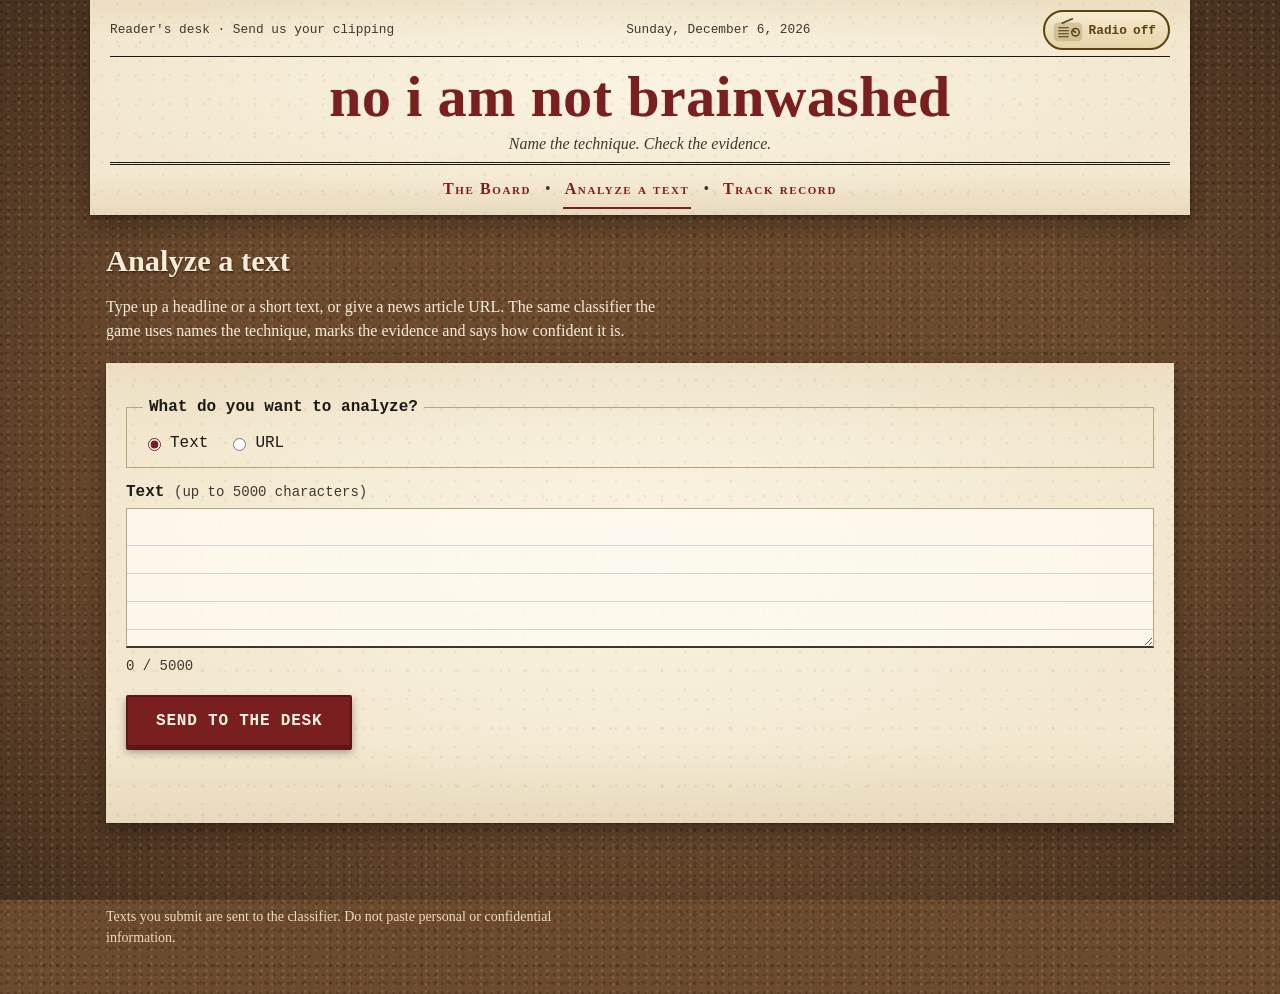
==== commit 733c7d5b: "Rename product to 'no i am not brainwashed' and add favicon" ====
--- a/frontend/analyze/index.html
+++ b/frontend/analyze/index.html
@@ -3,8 +3,9 @@
 <head>
   <meta charset="utf-8">
   <meta name="viewport" content="width=device-width, initial-scale=1">
-  <title>Analyze a Text</title>
+  <title>Analyze a Text — no i am not brainwashed</title>
   <meta name="description" content="Paste a text or a URL and see which manipulation technique the classifier finds, with highlighted evidence.">
+  <link rel="icon" type="image/svg+xml" href="../favicon.svg">
   <link rel="stylesheet" href="../assets/style.css">
 </head>
 <body class="page-analyze">
@@ -27,8 +28,8 @@
         <span class="radio-state" aria-hidden="true">off</span>
       </button>
     </div>
-    <a class="masthead-title" href="../" data-internal>The Spin Gazette</a>
-    <p class="masthead-tag">Every headline has a story. Some have an angle.</p>
+    <a class="masthead-title" href="../" data-internal>no i am not brainwashed</a>
+    <p class="masthead-tag">Name the technique. Check the evidence.</p>
     <nav class="site-nav" aria-label="Main">
       <ul>
         <li><a href="../" data-internal>The Board</a></li>
--- a/frontend/assets/style.css
+++ b/frontend/assets/style.css
@@ -1,4 +1,4 @@
-/* Spot the Spin - "The Spin Gazette": a 1940s-50s newsroom detective's cork board.
+/* no i am not brainwashed - "no i am not brainwashed": a 1940s-50s newsroom detective's cork board.
    Plain CSS, no build step, no external fonts or images: textures are gradients, graphics are inline SVG.
    One fixed palette (cork, newsprint, ink, oxblood, brass); every text colour pair meets WCAG AA. */
 
@@ -150,10 +150,12 @@
   display: block;
   font-family: var(--serif-head);
   font-weight: 900;
-  font-size: clamp(2.1rem, 8vw, 4.4rem);
-  line-height: 1.05;
-  letter-spacing: 0.03em;
-  text-transform: uppercase;
+  font-size: clamp(1.7rem, 6.2vw, 3.6rem);
+  line-height: 1.1;
+  letter-spacing: 0.01em;
+  text-transform: none;
+  font-variant: normal;
+  overflow-wrap: anywhere;
   color: var(--ink);
   text-decoration: none;
   margin: 8px 0 2px;
